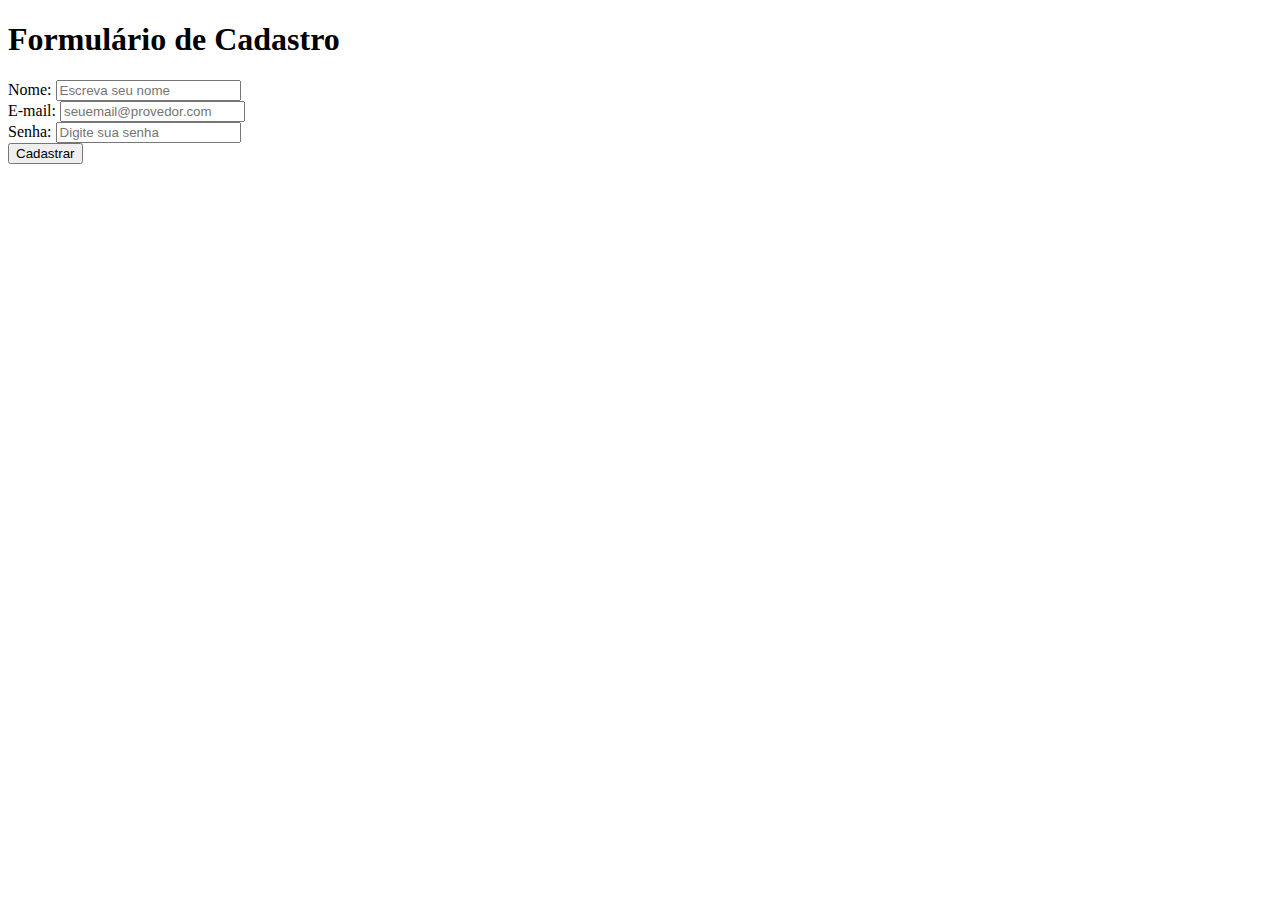
==== index.html @ 1bd48f6b "Adicionado arquivo html" ====
<!DOCTYPE html>
<html lang="pt-br">
<head>
    <meta charset="UTF-8">
    <meta http-equiv="X-UA-Compatible" content="IE=edge">
    <meta name="viewport" content="width=device-width, initial-scale=1.0">
    <title>Exercício HTML</title>
</head>
<body>
    <h1>Formulário de Cadastro</h1>
    <form>
        <label for="nome">Nome: </label>
        <input type="text" id="nome" placeholder="Escreva seu nome"/><br/>
        <label for="email">E-mail: </label>
        <input type="email" id="email" placeholder="seuemail@provedor.com"/><br/>
        <label for="senha">Senha: </label>
        <input type="password" id="senha" placeholder="Digite sua senha"/><br/>
        <button type="submit">Cadastrar</button>
    </form>
    
</body>
</html>
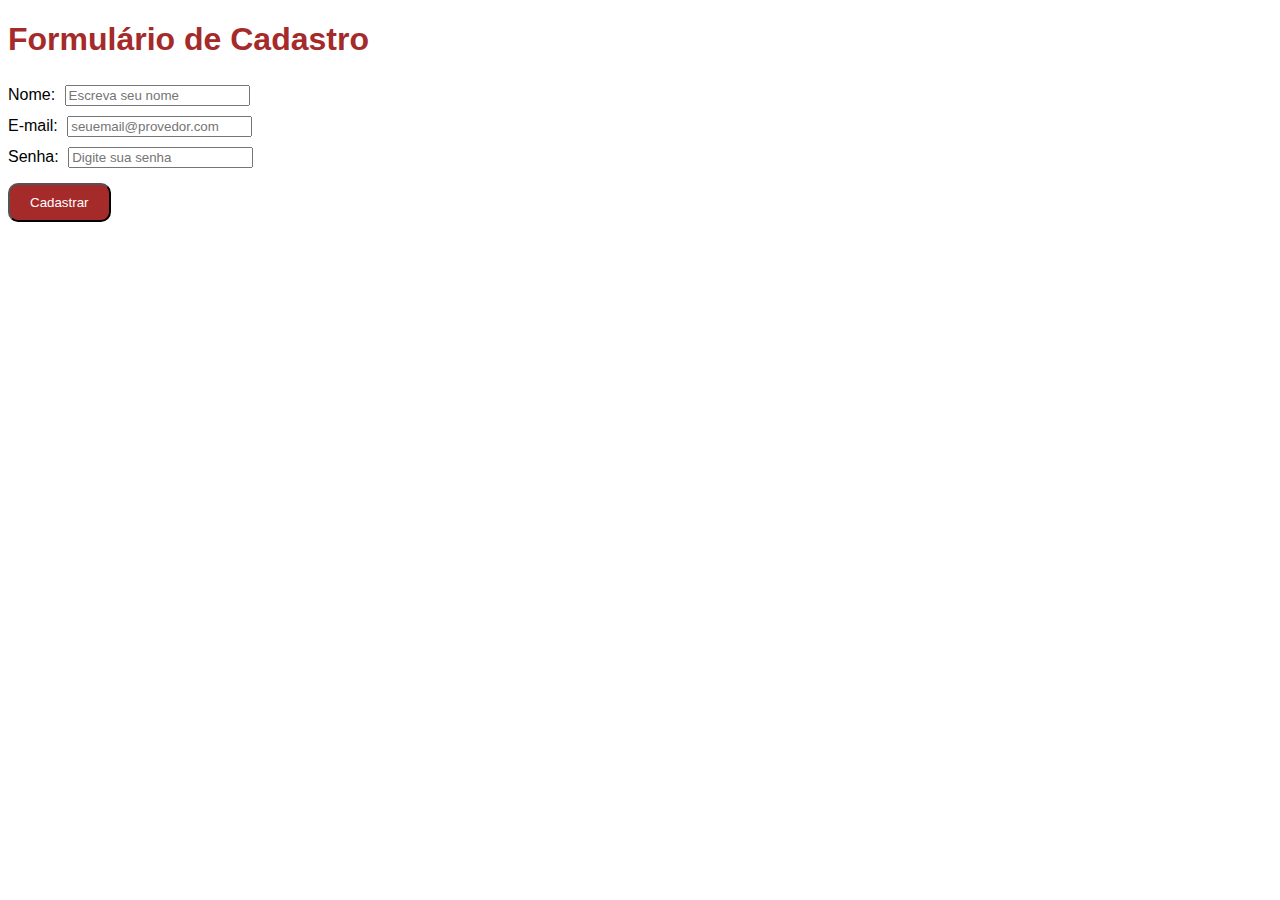
==== commit cc6ac1e5: "Adicionado arquivo main.css" ====
--- a/index.html
+++ b/index.html
@@ -4,6 +4,7 @@
     <meta charset="UTF-8">
     <meta http-equiv="X-UA-Compatible" content="IE=edge">
     <meta name="viewport" content="width=device-width, initial-scale=1.0">
+    <link rel="stylesheet" href="main.css"/>
     <title>Exercício HTML</title>
 </head>
 <body>
--- a/main.css
+++ b/main.css
@@ -0,0 +1,16 @@
+*{
+    font-family: Arial, Helvetica, sans-serif;
+}
+input{
+    margin: 5px;
+}
+button{
+    background-color: brown;
+    color: white;
+    padding: 10px 20px;
+    border-radius: 10px;
+    margin-top: 10px;
+}
+h1{
+    color: brown;
+}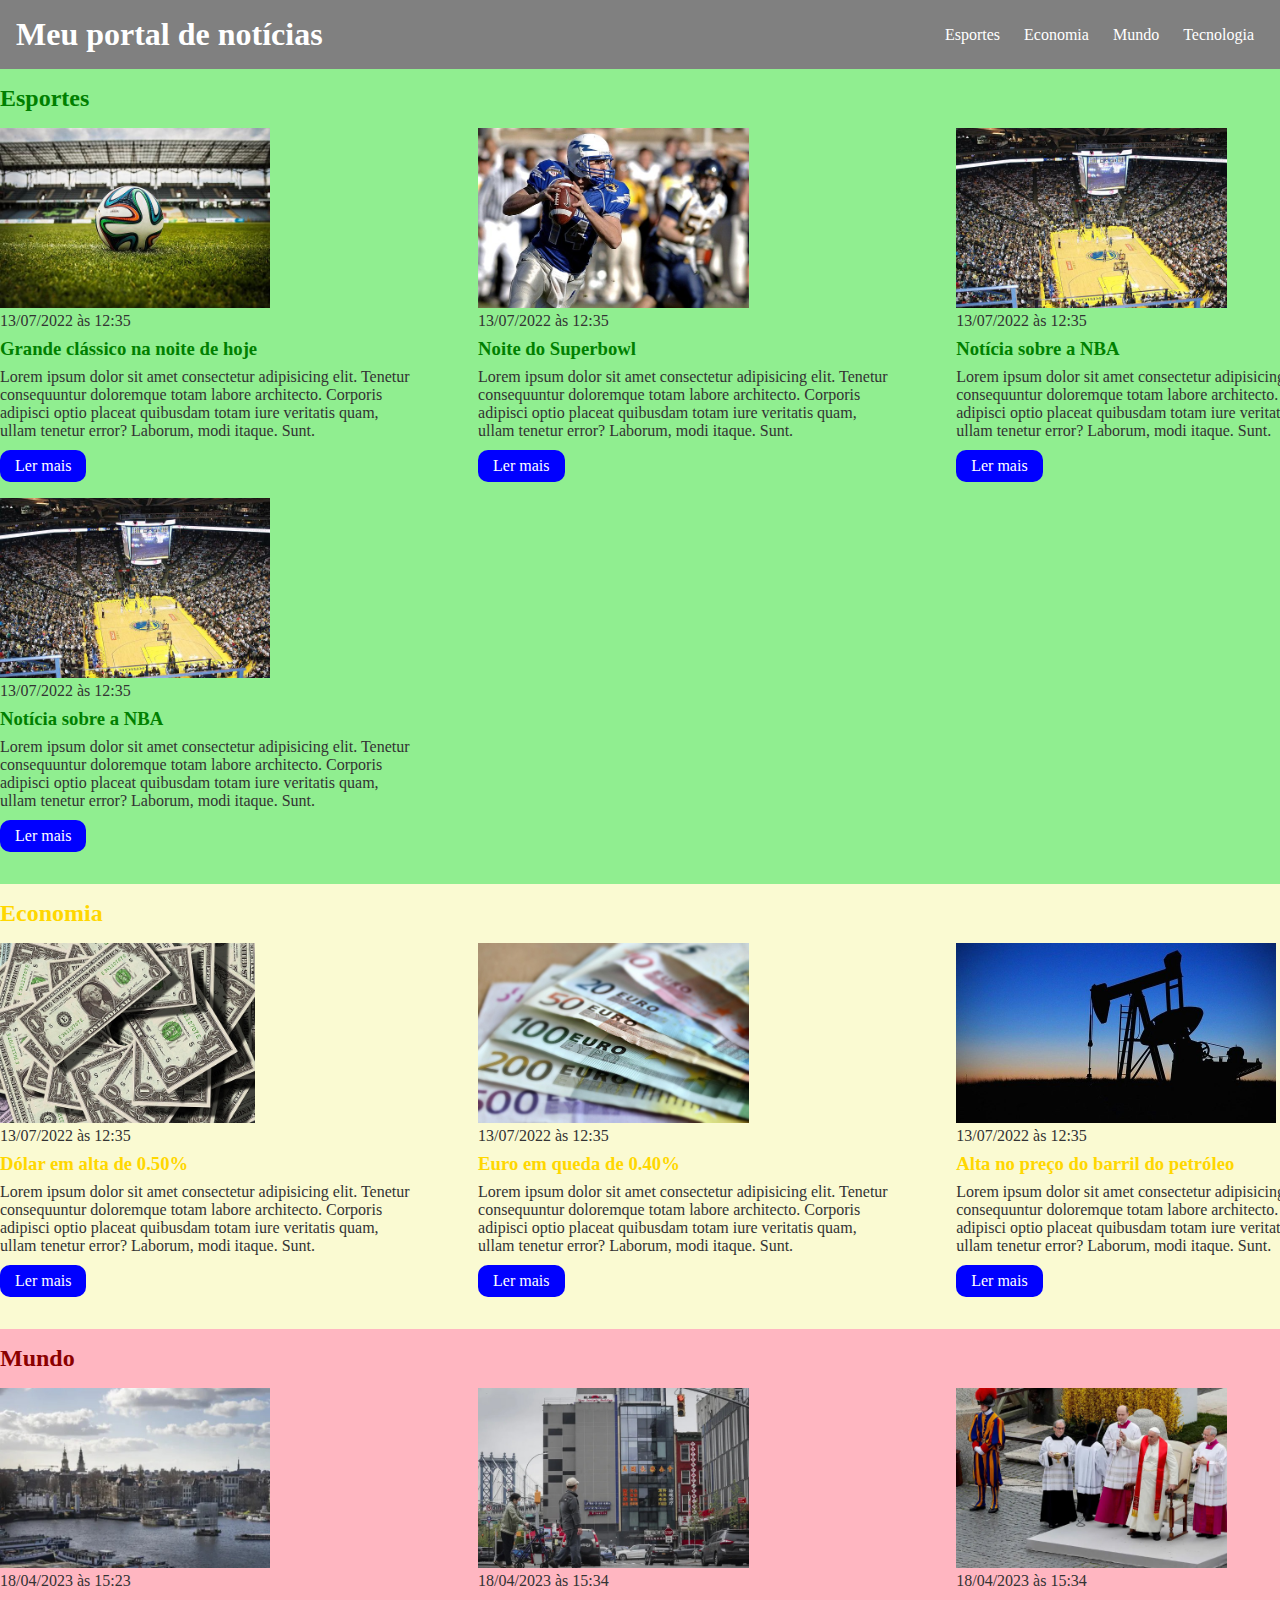
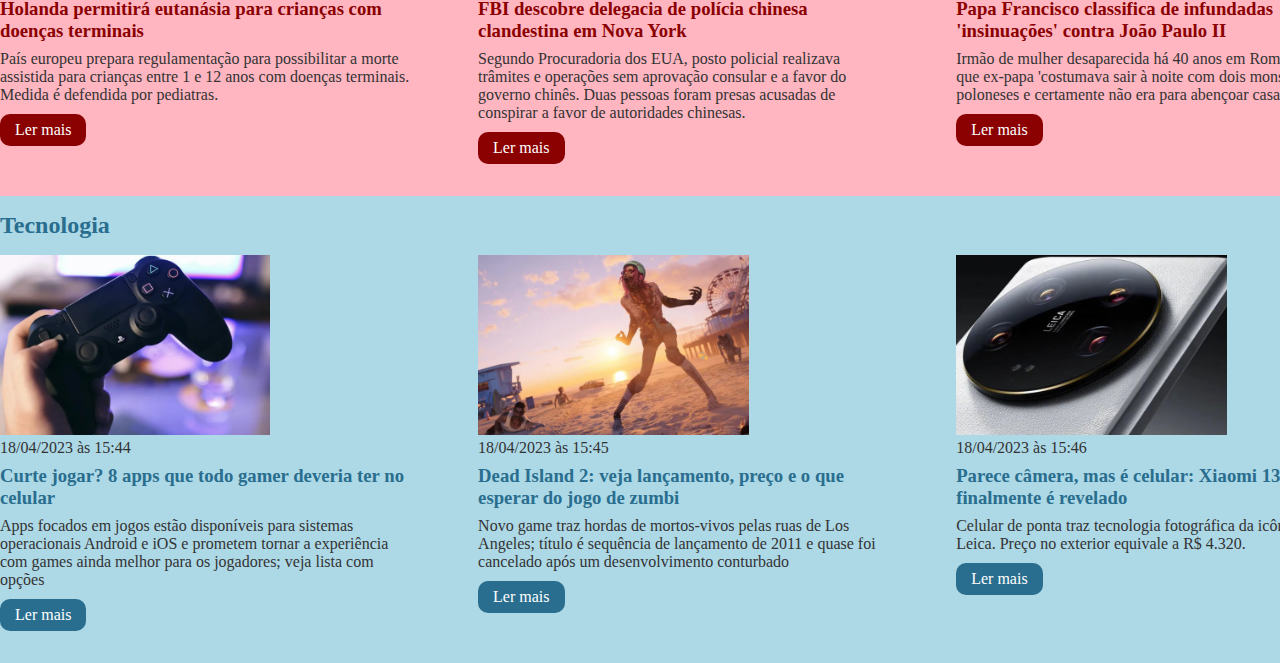
==== commit 479188da: "Atualização do menu, background das seções e reposicionamento de arquivos." ====
--- a/index.html
+++ b/index.html
@@ -1,23 +1,197 @@
 <!DOCTYPE html>
-<html lang="pt-br">
+<html lang="pt-BR">
 <head>
     <meta charset="UTF-8">
     <meta http-equiv="X-UA-Compatible" content="IE=edge">
     <meta name="viewport" content="width=device-width, initial-scale=1.0">
-    <link rel="stylesheet" href="main.css"/>
-    <title>Exercício HTML</title>
+    <title>Meu portal de notícias</title>
+    <link rel="stylesheet" href="./styles/main.css" />
 </head>
 <body>
-    <h1>Formulário de Cadastro</h1>
-    <form>
-        <label for="nome">Nome: </label>
-        <input type="text" id="nome" placeholder="Escreva seu nome"/><br/>
-        <label for="email">E-mail: </label>
-        <input type="email" id="email" placeholder="seuemail@provedor.com"/><br/>
-        <label for="senha">Senha: </label>
-        <input type="password" id="senha" placeholder="Digite sua senha"/><br/>
-        <button type="submit">Cadastrar</button>
-    </form>
-    
+    <header>
+        <h1>Meu portal de notícias</h1>
+        <nav>
+            <ul>
+                <li>
+                    <a href="#sports" title="Ir para a seção de esportes">Esportes</a>
+                </li>
+                <li>
+                    <a href="#economy" title="Ir para a seção de notícias">Economia</a>
+                </li>
+                <li>
+                    <a href="#mundo" title="Ir para a seção Mundo">Mundo</a>
+                </li>
+                <li>
+                    <a href="#tech" title="Ir para a seção de tecnologia">Tecnologia</a>
+                </li>
+            </ul>
+        </nav>
+    </header>
+    <section id="sports">
+        <div class="container">
+                <h2>Esportes</h2>
+            <div class="articles">
+                <article>
+                    <img src="./imagens/futebol.jpg" alt="Bola de futebol no gramado" />
+                    <header>
+                        <time>13/07/2022 às 12:35</time>
+                    </header>
+                    <h3>Grande clássico na noite de hoje</h3>
+                    <p>
+                        Lorem ipsum dolor sit amet consectetur adipisicing elit. Tenetur consequuntur doloremque totam labore architecto. Corporis adipisci optio placeat quibusdam totam iure veritatis quam, ullam tenetur error? Laborum, modi itaque. Sunt.
+                    </p>
+                    <a href="#" title="Leia a notícia completa">Ler mais</a>
+                </article>
+                <article>
+                    <img src="./imagens/futebol-americano.jpg" alt="Jogador de futebol americano correndo com a bola na mão" />
+                    <header>
+                        <time>13/07/2022 às 12:35</time>
+                    </header>
+                    <h3>Noite do Superbowl</h3>
+                    <p>
+                        Lorem ipsum dolor sit amet consectetur adipisicing elit. Tenetur consequuntur doloremque totam labore architecto. Corporis adipisci optio placeat quibusdam totam iure veritatis quam, ullam tenetur error? Laborum, modi itaque. Sunt.
+                    </p>
+                    <a href="#" title="Leia a notícia completa">Ler mais</a>
+                </article>
+                <article>
+                    <img src="./imagens/basquete.jpg" title="Vista aérea de uma quadra de basquete" />
+                    <header>
+                        <time>13/07/2022 às 12:35</time>
+                    </header>
+                    <h3>Notícia sobre a NBA</h3>
+                    <p>
+                        Lorem ipsum dolor sit amet consectetur adipisicing elit. Tenetur consequuntur doloremque totam labore architecto. Corporis adipisci optio placeat quibusdam totam iure veritatis quam, ullam tenetur error? Laborum, modi itaque. Sunt.
+                    </p>
+                    <a href="#" title="Leia a notícia completa">Ler mais</a>
+                </article>
+                <article>
+                    <img src="./imagens/basquete.jpg" title="Vista aérea de uma quadra de basquete" />
+                    <header>
+                        <time>13/07/2022 às 12:35</time>
+                    </header>
+                    <h3>Notícia sobre a NBA</h3>
+                    <p>
+                        Lorem ipsum dolor sit amet consectetur adipisicing elit. Tenetur consequuntur doloremque totam labore architecto. Corporis adipisci optio placeat quibusdam totam iure veritatis quam, ullam tenetur error? Laborum, modi itaque. Sunt.
+                    </p>
+                    <a href="#" title="Leia a notícia completa">Ler mais</a>
+                </article>
+            </div>
+        </div>
+    </section>
+    <section id="economy">
+        <div class="container">
+                <h2>Economia</h2>
+            <div class="articles">
+                <article>
+                    <img src="./imagens/dolares.jpg" alt="Muitos dólares" />
+                    <header>
+                        <time>13/07/2022 às 12:35</time>
+                    </header>
+                    <h3>Dólar em alta de 0.50%</h3>
+                    <p>
+                        Lorem ipsum dolor sit amet consectetur adipisicing elit. Tenetur consequuntur doloremque totam labore architecto. Corporis adipisci optio placeat quibusdam totam iure veritatis quam, ullam tenetur error? Laborum, modi itaque. Sunt.
+                    </p>
+                    <a href="#" title="Leia a notícia completa">Ler mais</a>
+                </article>
+                <article>
+                    <img src="./imagens/euro.jpg" alt="Várias notas de euro" />
+                    <header>
+                        <time>13/07/2022 às 12:35</time>
+                    </header>
+                    <h3>Euro em queda de 0.40%</h3>
+                    <p>
+                        Lorem ipsum dolor sit amet consectetur adipisicing elit. Tenetur consequuntur doloremque totam labore architecto. Corporis adipisci optio placeat quibusdam totam iure veritatis quam, ullam tenetur error? Laborum, modi itaque. Sunt.
+                    </p>
+                    <a href="#" title="Leia a notícia completa">Ler mais</a>
+                </article>
+                <article>
+                    <img src="./imagens/petroleo.jpg" alt="Extração de petróleo" />
+                    <header>
+                        <time>13/07/2022 às 12:35</time>
+                    </header>
+                    <h3>Alta no preço do barril do petróleo</h3>
+                    <p>
+                        Lorem ipsum dolor sit amet consectetur adipisicing elit. Tenetur consequuntur doloremque totam labore architecto. Corporis adipisci optio placeat quibusdam totam iure veritatis quam, ullam tenetur error? Laborum, modi itaque. Sunt.
+                    </p>
+                    <a href="#" title="Leia a notícia completa">Ler mais</a>
+                </article>
+            </div>
+        </div>
+    </section>
+    <section id="mundo">
+        <div class="container">
+            <h2>Mundo</h2>
+            <div class="articles">
+                <article>
+                    <img src="./imagens/holanda.jpg" alt="Cidade holandesa">
+                    <header>
+                        <time>18/04/2023 às 15:23</time>
+                    </header>
+                    <h3>Holanda permitirá eutanásia para crianças com doenças terminais</h3>
+                    <p>
+                        País europeu prepara regulamentação para possibilitar a morte assistida para crianças entre 1 e 12 anos com doenças terminais. Medida é defendida por pediatras.
+                    </p>
+                    <a href="#" title="Leia a notícia completa">Ler mais</a>
+                </article>
+                <article>
+                    <img src="./imagens/ChinaPolicia.jpg" alt="Delegacia de polícia chinesa">
+                    <header>
+                        <time>18/04/2023 às 15:34</time>
+                    </header>
+                    <h3>FBI descobre delegacia de polícia chinesa clandestina em Nova York</h3>
+                    <p>
+                        Segundo Procuradoria dos EUA, posto policial realizava trâmites e operações sem aprovação consular e a favor do governo chinês. Duas pessoas foram presas acusadas de conspirar a favor de autoridades chinesas.
+                    </p>
+                    <a href="#" title="Leia a notícia completa">Ler mais</a>
+                </article>
+                <article>
+                    <img src="./imagens/papa.jpg" alt="Papa Francisco">
+                    <header>
+                        <time>18/04/2023 às 15:34</time>
+                    </header>
+                    <h3>Papa Francisco classifica de infundadas 'insinuações' contra João Paulo II</h3>
+                    <p>
+                        Irmão de mulher desaparecida há 40 anos em Roma afirmou que ex-papa 'costumava sair à noite com dois monsenhores poloneses e certamente não era para abençoar casas'.                    </p>
+                    <a href="#" title="Leia a notícia completa">Ler mais</a>
+                </article>
+
+            </div>
+        </div>
+
+    </section>
+    <section id="tech">
+        <div class="container">
+            <h2>Tecnologia</h2>
+            <div class="articles">
+                <article>
+                    <img src="./imagens/jogar.jpg" alt="Controle de Playstation">
+                    <header>
+                        <time>18/04/2023 às 15:44</time>
+                    </header>
+                    <h3>Curte jogar? 8 apps que todo gamer deveria ter no celular</h3>
+                    <p>Apps focados em jogos estão disponíveis para sistemas operacionais Android e iOS e prometem tornar a experiência com games ainda melhor para os jogadores; veja lista com opções</p>
+                    <a href="#" title="leia a notícia completa">Ler mais</a>
+                </article>
+                <article>
+                    <img src="./imagens/zombie.jpg" alt="Controle de Playstation">
+                    <header>
+                        <time>18/04/2023 às 15:45</time>
+                    </header>
+                    <h3>Dead Island 2: veja lançamento, preço e o que esperar do jogo de zumbi</h3>
+                    <p>Novo game traz hordas de mortos-vivos pelas ruas de Los Angeles; título é sequência de lançamento de 2011 e quase foi cancelado após um desenvolvimento conturbado</p>
+                    <a href="#" title="leia a notícia completa">Ler mais</a>
+                </article>
+                <article>
+                    <img src="./imagens/xiaomi.jpg" alt="Controle de Playstation">
+                    <header>
+                        <time>18/04/2023 às 15:46</time>
+                    </header>
+                    <h3>Parece câmera, mas é celular: Xiaomi 13 Ultra finalmente é revelado</h3>
+                    <p>Celular de ponta traz tecnologia fotográfica da icônica marca Leica. Preço no exterior equivale a R$ 4.320.</p>
+                    <a href="#" title="leia a notícia completa">Ler mais</a>
+                </article>
+            </div>
+        </div>
+    </section>
 </body>
 </html>--- a/styles/main.css
+++ b/styles/main.css
@@ -0,0 +1,117 @@
+/*Reset do estilo*/
+
+*{
+    margin: 0;
+    padding: 0;
+    box-sizing: border-box;
+}
+body{
+    color: #333333;
+}
+body > header{
+    background-color: gray;
+    padding: 16px;
+    display: flex;
+    justify-content: space-between;
+    align-items: center;
+    color: white;
+}
+
+body > header a{
+    color: white;
+    text-decoration: none;
+    
+}
+
+header li{
+    display: inline;
+}
+
+#sports h2, #sports h3{
+    color: green;
+}
+
+#economy h2, #economy h3{
+    color: gold;
+}
+
+
+
+.container{
+    width: 1366px;
+    margin: 0px auto;
+}
+
+.articles{
+    display: flex;
+    flex-wrap: wrap;
+    justify-content: space-between;
+}
+
+
+article img{
+    height: 180px;
+}
+.articles article{
+    width: 30%;
+    
+
+}
+
+.articles article{
+    margin-bottom: 16px;
+}
+
+.articles article h3{
+    margin: 8px 0px;
+}
+
+.articles article a{
+    background-color: blue;
+    color: white;
+    padding: 7px 15px;
+    display: inline-block;
+    text-decoration: none;
+    border-radius: 10px;
+    margin-top: 10px;
+
+}
+
+section{
+    padding: 16px 0;
+}
+
+section h2,
+.articles article{
+    margin-bottom: 16px;
+}
+
+#mundo h2, #mundo h3{
+    color: darkred;
+}
+#mundo a{
+    background-color: darkred;
+}
+
+#tech h2, #tech h3{
+    color: #296E8E;
+}
+#tech a{
+    background-color: #296E8E;
+}
+header li{
+    margin: 0 10px;
+}
+
+#sports{
+    background-color: lightgreen;
+}
+#economy{
+    background-color: lightgoldenrodyellow;
+}
+#mundo{
+    background-color: lightpink;
+}
+#tech{
+    background-color: lightblue;
+}